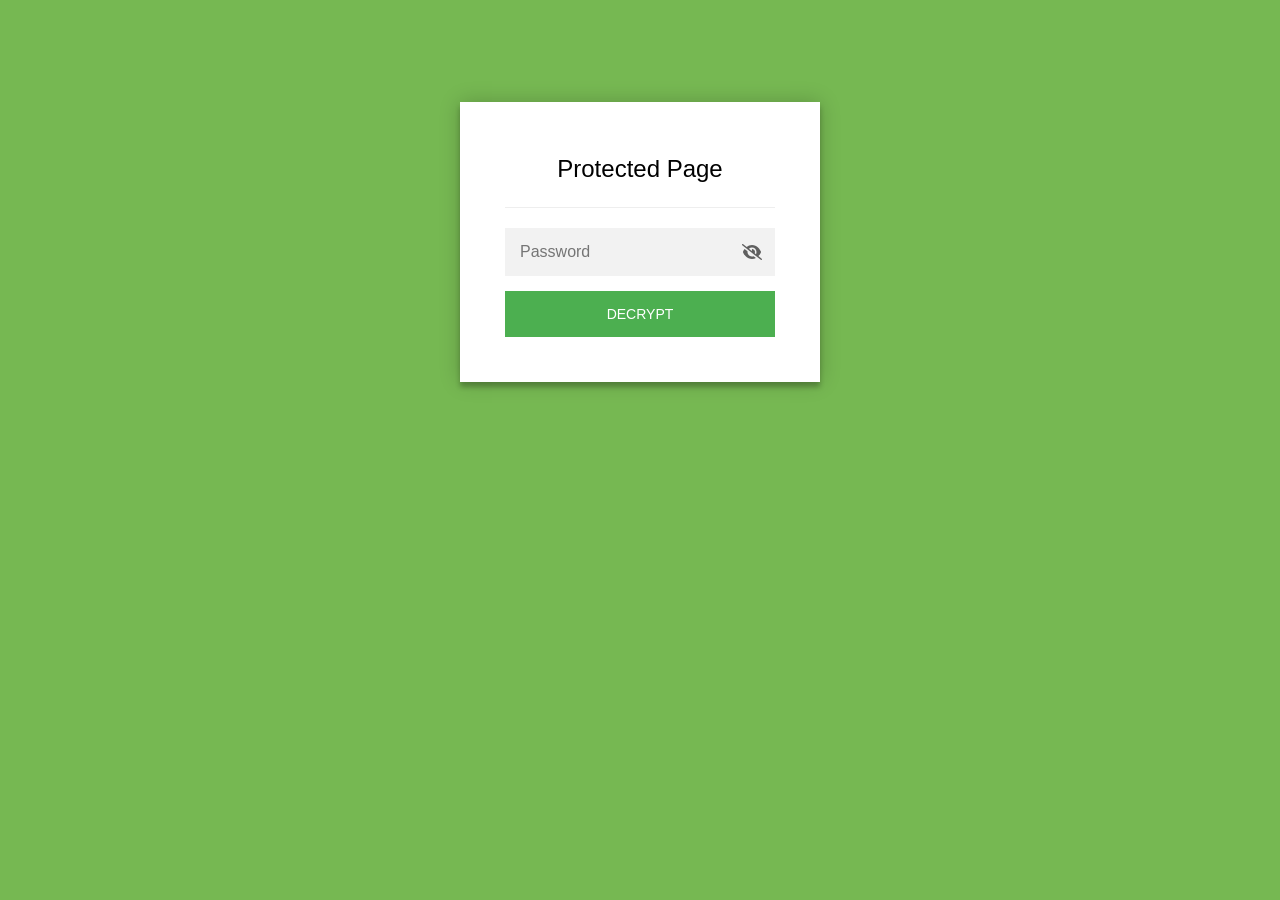
==== index.html @ e221e0d0 "initial upload" ====
<!DOCTYPE html>
<html class="staticrypt-html">
    <head>
        <meta charset="utf-8" />
        <title>Protected Page</title>
        <meta name="viewport" content="width=device-width, initial-scale=1" />

        <!-- do not cache this page -->
        <meta http-equiv="cache-control" content="max-age=0" />
        <meta http-equiv="cache-control" content="no-cache" />
        <meta http-equiv="expires" content="0" />
        <meta http-equiv="expires" content="Tue, 01 Jan 1980 1:00:00 GMT" />
        <meta http-equiv="pragma" content="no-cache" />

        <style>
            .staticrypt-hr {
                margin-top: 20px;
                margin-bottom: 20px;
                border: 0;
                border-top: 1px solid #eee;
            }

            .staticrypt-page {
                width: 360px;
                padding: 8% 0 0;
                margin: auto;
                box-sizing: border-box;
            }

            .staticrypt-form {
                position: relative;
                z-index: 1;
                background: #ffffff;
                max-width: 360px;
                margin: 0 auto 100px;
                padding: 45px;
                text-align: center;
                box-shadow: 0 0 20px 0 rgba(0, 0, 0, 0.2), 0 5px 5px 0 rgba(0, 0, 0, 0.24);
            }

            .staticrypt-form input[type="password"],
            input[type="text"] {
                background: inherit;
                border: 0;
                box-sizing: border-box; /* This ensures padding is included in the total width */
                font-size: 14px;
                outline: 0;
                padding: 15px 30px 15px 15px; /* Adjust the padding to ensure there is space for the icon */
                width: 100%;
            }

            .staticrypt-password-container {
                position: relative;
                outline: 0;
                background: #f2f2f2;
                width: 100%;
                border: 0;
                margin: 0 0 15px;
                box-sizing: border-box;
            }

            .staticrypt-toggle-password-visibility {
                cursor: pointer;
                height: 20px;
                opacity: 60%;
                padding: 13px;
                position: absolute;
                right: 0;
                top: 50%;
                transform: translateY(-50%);
                width: 20px;
            }

            .staticrypt-form .staticrypt-decrypt-button {
                text-transform: uppercase;
                outline: 0;
                background: #4CAF50;
                width: 100%;
                border: 0;
                padding: 15px;
                color: #ffffff;
                font-size: 14px;
                cursor: pointer;
            }

            .staticrypt-form .staticrypt-decrypt-button:hover,
            .staticrypt-form .staticrypt-decrypt-button:active,
            .staticrypt-form .staticrypt-decrypt-button:focus {
                background: #4CAF50;
                filter: brightness(92%);
            }

            .staticrypt-html {
                height: 100%;
            }

            .staticrypt-body {
                height: 100%;
                margin: 0;
            }

            .staticrypt-content {
                height: 100%;
                margin-bottom: 1em;
                background: #76B852;
                font-family: "Arial", sans-serif;
                -webkit-font-smoothing: antialiased;
                -moz-osx-font-smoothing: grayscale;
            }

            .staticrypt-instructions {
                margin-top: -1em;
                margin-bottom: 1em;
            }

            .staticrypt-title {
                font-size: 1.5em;
            }

            label.staticrypt-remember {
                display: flex;
                align-items: center;
                margin-bottom: 1em;
            }

            .staticrypt-remember input[type="checkbox"] {
                transform: scale(1.5);
                margin-right: 1em;
            }

            .hidden {
                display: none !important;
            }

            .staticrypt-spinner-container {
                height: 100%;
                display: flex;
                align-items: center;
                justify-content: center;
            }

            .staticrypt-spinner {
                display: inline-block;
                width: 2rem;
                height: 2rem;
                vertical-align: text-bottom;
                border: 0.25em solid gray;
                border-right-color: transparent;
                border-radius: 50%;
                -webkit-animation: spinner-border 0.75s linear infinite;
                animation: spinner-border 0.75s linear infinite;
                animation-duration: 0.75s;
                animation-timing-function: linear;
                animation-delay: 0s;
                animation-iteration-count: infinite;
                animation-direction: normal;
                animation-fill-mode: none;
                animation-play-state: running;
                animation-name: spinner-border;
            }

            @keyframes spinner-border {
                100% {
                    transform: rotate(360deg);
                }
            }

            @media screen and (-webkit-min-device-pixel-ratio: 0) {
                .staticrypt-form input[type="password"],
                input[type="text"] {
                    font-size: 16px;
                }
            }
        </style>
    </head>

    <body class="staticrypt-body">
        <div id="staticrypt_loading" class="staticrypt-spinner-container">
            <div class="staticrypt-spinner"></div>
        </div>

        <div id="staticrypt_content" class="staticrypt-content hidden">
            <div class="staticrypt-page">
                <div class="staticrypt-form">
                    <div class="staticrypt-instructions">
                        <p class="staticrypt-title">Protected Page</p>
                        <p></p>
                    </div>

                    <hr class="staticrypt-hr" />

                    <form id="staticrypt-form" action="#" method="post">
                        <div class="staticrypt-password-container">
                            <input
                                id="staticrypt-password"
                                type="password"
                                name="password"
                                placeholder="Password"
                                autofocus
                            />

                            <img
                                class="staticrypt-toggle-password-visibility"
                                alt="Show password"
                                title="Show password"
                                src="[data-uri]"
                            />
                        </div>

                        <label id="staticrypt-remember-label" class="staticrypt-remember hidden">
                            <input id="staticrypt-remember" type="checkbox" name="remember" />
                            Remember me
                        </label>

                        <input type="submit" class="staticrypt-decrypt-button" value="DECRYPT" />
                    </form>
                </div>
            </div>
        </div>

        <script>
            // these variables will be filled when generating the file - the template format is 'variable_name'
            const staticryptInitiator = ((function(){
  const exports = {};
  const cryptoEngine = ((function(){
  const exports = {};
  const { subtle } = crypto;

const IV_BITS = 16 * 8;
const HEX_BITS = 4;
const ENCRYPTION_ALGO = "AES-CBC";

/**
 * Translates between utf8 encoded hexadecimal strings
 * and Uint8Array bytes.
 */
const HexEncoder = {
    /**
     * hex string -> bytes
     * @param {string} hexString
     * @returns {Uint8Array}
     */
    parse: function (hexString) {
        if (hexString.length % 2 !== 0) throw "Invalid hexString";
        const arrayBuffer = new Uint8Array(hexString.length / 2);

        for (let i = 0; i < hexString.length; i += 2) {
            const byteValue = parseInt(hexString.substring(i, i + 2), 16);
            if (isNaN(byteValue)) {
                throw "Invalid hexString";
            }
            arrayBuffer[i / 2] = byteValue;
        }
        return arrayBuffer;
    },

    /**
     * bytes -> hex string
     * @param {Uint8Array} bytes
     * @returns {string}
     */
    stringify: function (bytes) {
        const hexBytes = [];

        for (let i = 0; i < bytes.length; ++i) {
            let byteString = bytes[i].toString(16);
            if (byteString.length < 2) {
                byteString = "0" + byteString;
            }
            hexBytes.push(byteString);
        }
        return hexBytes.join("");
    },
};

/**
 * Translates between utf8 strings and Uint8Array bytes.
 */
const UTF8Encoder = {
    parse: function (str) {
        return new TextEncoder().encode(str);
    },

    stringify: function (bytes) {
        return new TextDecoder().decode(bytes);
    },
};

/**
 * Salt and encrypt a msg with a password.
 */
async function encrypt(msg, hashedPassword) {
    // Must be 16 bytes, unpredictable, and preferably cryptographically random. However, it need not be secret.
    // https://developer.mozilla.org/en-US/docs/Web/API/SubtleCrypto/encrypt#parameters
    const iv = crypto.getRandomValues(new Uint8Array(IV_BITS / 8));

    const key = await subtle.importKey("raw", HexEncoder.parse(hashedPassword), ENCRYPTION_ALGO, false, ["encrypt"]);

    const encrypted = await subtle.encrypt(
        {
            name: ENCRYPTION_ALGO,
            iv: iv,
        },
        key,
        UTF8Encoder.parse(msg)
    );

    // iv will be 32 hex characters, we prepend it to the ciphertext for use in decryption
    return HexEncoder.stringify(iv) + HexEncoder.stringify(new Uint8Array(encrypted));
}
exports.encrypt = encrypt;

/**
 * Decrypt a salted msg using a password.
 *
 * @param {string} encryptedMsg
 * @param {string} hashedPassword
 * @returns {Promise<string>}
 */
async function decrypt(encryptedMsg, hashedPassword) {
    const ivLength = IV_BITS / HEX_BITS;
    const iv = HexEncoder.parse(encryptedMsg.substring(0, ivLength));
    const encrypted = encryptedMsg.substring(ivLength);

    const key = await subtle.importKey("raw", HexEncoder.parse(hashedPassword), ENCRYPTION_ALGO, false, ["decrypt"]);

    const outBuffer = await subtle.decrypt(
        {
            name: ENCRYPTION_ALGO,
            iv: iv,
        },
        key,
        HexEncoder.parse(encrypted)
    );

    return UTF8Encoder.stringify(new Uint8Array(outBuffer));
}
exports.decrypt = decrypt;

/**
 * Salt and hash the password so it can be stored in localStorage without opening a password reuse vulnerability.
 *
 * @param {string} password
 * @param {string} salt
 * @returns {Promise<string>}
 */
async function hashPassword(password, salt) {
    // we hash the password in multiple steps, each adding more iterations. This is because we used to allow less
    // iterations, so for backward compatibility reasons, we need to support going from that to more iterations.
    let hashedPassword = await hashLegacyRound(password, salt);

    hashedPassword = await hashSecondRound(hashedPassword, salt);

    return hashThirdRound(hashedPassword, salt);
}
exports.hashPassword = hashPassword;

/**
 * This hashes the password with 1k iterations. This is a low number, we need this function to support backwards
 * compatibility.
 *
 * @param {string} password
 * @param {string} salt
 * @returns {Promise<string>}
 */
function hashLegacyRound(password, salt) {
    return pbkdf2(password, salt, 1000, "SHA-1");
}
exports.hashLegacyRound = hashLegacyRound;

/**
 * Add a second round of iterations. This is because we used to use 1k, so for backwards compatibility with
 * remember-me/autodecrypt links, we need to support going from that to more iterations.
 *
 * @param hashedPassword
 * @param salt
 * @returns {Promise<string>}
 */
function hashSecondRound(hashedPassword, salt) {
    return pbkdf2(hashedPassword, salt, 14000, "SHA-256");
}
exports.hashSecondRound = hashSecondRound;

/**
 * Add a third round of iterations to bring total number to 600k. This is because we used to use 1k, then 15k, so for
 * backwards compatibility with remember-me/autodecrypt links, we need to support going from that to more iterations.
 *
 * @param hashedPassword
 * @param salt
 * @returns {Promise<string>}
 */
function hashThirdRound(hashedPassword, salt) {
    return pbkdf2(hashedPassword, salt, 585000, "SHA-256");
}
exports.hashThirdRound = hashThirdRound;

/**
 * Salt and hash the password so it can be stored in localStorage without opening a password reuse vulnerability.
 *
 * @param {string} password
 * @param {string} salt
 * @param {int} iterations
 * @param {string} hashAlgorithm
 * @returns {Promise<string>}
 */
async function pbkdf2(password, salt, iterations, hashAlgorithm) {
    const key = await subtle.importKey("raw", UTF8Encoder.parse(password), "PBKDF2", false, ["deriveBits"]);

    const keyBytes = await subtle.deriveBits(
        {
            name: "PBKDF2",
            hash: hashAlgorithm,
            iterations,
            salt: UTF8Encoder.parse(salt),
        },
        key,
        256
    );

    return HexEncoder.stringify(new Uint8Array(keyBytes));
}

function generateRandomSalt() {
    const bytes = crypto.getRandomValues(new Uint8Array(128 / 8));

    return HexEncoder.stringify(new Uint8Array(bytes));
}
exports.generateRandomSalt = generateRandomSalt;

async function signMessage(hashedPassword, message) {
    const key = await subtle.importKey(
        "raw",
        HexEncoder.parse(hashedPassword),
        {
            name: "HMAC",
            hash: "SHA-256",
        },
        false,
        ["sign"]
    );
    const signature = await subtle.sign("HMAC", key, UTF8Encoder.parse(message));

    return HexEncoder.stringify(new Uint8Array(signature));
}
exports.signMessage = signMessage;

function getRandomAlphanum() {
    const possibleCharacters = "abcdefghijklmnopqrstuvwxyzABCDEFGHIJKLMNOPQRSTUVWXYZ0123456789";

    let byteArray;
    let parsedInt;

    // Keep generating new random bytes until we get a value that falls
    // within a range that can be evenly divided by possibleCharacters.length
    do {
        byteArray = crypto.getRandomValues(new Uint8Array(1));
        // extract the lowest byte to get an int from 0 to 255 (probably unnecessary, since we're only generating 1 byte)
        parsedInt = byteArray[0] & 0xff;
    } while (parsedInt >= 256 - (256 % possibleCharacters.length));

    // Take the modulo of the parsed integer to get a random number between 0 and totalLength - 1
    const randomIndex = parsedInt % possibleCharacters.length;

    return possibleCharacters[randomIndex];
}

/**
 * Generate a random string of a given length.
 *
 * @param {int} length
 * @returns {string}
 */
function generateRandomString(length) {
    let randomString = "";

    for (let i = 0; i < length; i++) {
        randomString += getRandomAlphanum();
    }

    return randomString;
}
exports.generateRandomString = generateRandomString;

  return exports;
})());
const codec = ((function(){
  const exports = {};
  /**
 * Initialize the codec with the provided cryptoEngine - this return functions to encode and decode messages.
 *
 * @param cryptoEngine - the engine to use for encryption / decryption
 */
function init(cryptoEngine) {
    const exports = {};

    /**
     * Top-level function for encoding a message.
     * Includes password hashing, encryption, and signing.
     *
     * @param {string} msg
     * @param {string} password
     * @param {string} salt
     *
     * @returns {string} The encoded text
     */
    async function encode(msg, password, salt) {
        const hashedPassword = await cryptoEngine.hashPassword(password, salt);

        const encrypted = await cryptoEngine.encrypt(msg, hashedPassword);

        // we use the hashed password in the HMAC because this is effectively what will be used a password (so we can store
        // it in localStorage safely, we don't use the clear text password)
        const hmac = await cryptoEngine.signMessage(hashedPassword, encrypted);

        return hmac + encrypted;
    }
    exports.encode = encode;

    /**
     * Encode using a password that has already been hashed. This is useful to encode multiple messages in a row, that way
     * we don't need to hash the password multiple times.
     *
     * @param {string} msg
     * @param {string} hashedPassword
     *
     * @returns {string} The encoded text
     */
    async function encodeWithHashedPassword(msg, hashedPassword) {
        const encrypted = await cryptoEngine.encrypt(msg, hashedPassword);

        // we use the hashed password in the HMAC because this is effectively what will be used a password (so we can store
        // it in localStorage safely, we don't use the clear text password)
        const hmac = await cryptoEngine.signMessage(hashedPassword, encrypted);

        return hmac + encrypted;
    }
    exports.encodeWithHashedPassword = encodeWithHashedPassword;

    /**
     * Top-level function for decoding a message.
     * Includes signature check and decryption.
     *
     * @param {string} signedMsg
     * @param {string} hashedPassword
     * @param {string} salt
     * @param {int} backwardCompatibleAttempt
     * @param {string} originalPassword
     *
     * @returns {Object} {success: true, decoded: string} | {success: false, message: string}
     */
    async function decode(signedMsg, hashedPassword, salt, backwardCompatibleAttempt = 0, originalPassword = "") {
        const encryptedHMAC = signedMsg.substring(0, 64);
        const encryptedMsg = signedMsg.substring(64);
        const decryptedHMAC = await cryptoEngine.signMessage(hashedPassword, encryptedMsg);

        if (decryptedHMAC !== encryptedHMAC) {
            // we have been raising the number of iterations in the hashing algorithm multiple times, so to support the old
            // remember-me/autodecrypt links we need to try bringing the old hashes up to speed.
            originalPassword = originalPassword || hashedPassword;
            if (backwardCompatibleAttempt === 0) {
                const updatedHashedPassword = await cryptoEngine.hashThirdRound(originalPassword, salt);

                return decode(signedMsg, updatedHashedPassword, salt, backwardCompatibleAttempt + 1, originalPassword);
            }
            if (backwardCompatibleAttempt === 1) {
                let updatedHashedPassword = await cryptoEngine.hashSecondRound(originalPassword, salt);
                updatedHashedPassword = await cryptoEngine.hashThirdRound(updatedHashedPassword, salt);

                return decode(signedMsg, updatedHashedPassword, salt, backwardCompatibleAttempt + 1, originalPassword);
            }

            return { success: false, message: "Signature mismatch" };
        }

        return {
            success: true,
            decoded: await cryptoEngine.decrypt(encryptedMsg, hashedPassword),
        };
    }
    exports.decode = decode;

    return exports;
}
exports.init = init;

  return exports;
})());
const decode = codec.init(cryptoEngine).decode;

/**
 * Initialize the staticrypt module, that exposes functions callbable by the password_template.
 *
 * @param {{
 *  staticryptEncryptedMsgUniqueVariableName: string,
 *  isRememberEnabled: boolean,
 *  rememberDurationInDays: number,
 *  staticryptSaltUniqueVariableName: string,
 * }} staticryptConfig - object of data that is stored on the password_template at encryption time.
 *
 * @param {{
 *  rememberExpirationKey: string,
 *  rememberPassphraseKey: string,
 *  replaceHtmlCallback: function,
 *  clearLocalStorageCallback: function,
 * }} templateConfig - object of data that can be configured by a custom password_template.
 */
function init(staticryptConfig, templateConfig) {
    const exports = {};

    /**
     * Decrypt our encrypted page, replace the whole HTML.
     *
     * @param {string} hashedPassword
     * @returns {Promise<boolean>}
     */
    async function decryptAndReplaceHtml(hashedPassword) {
        const { staticryptEncryptedMsgUniqueVariableName, staticryptSaltUniqueVariableName } = staticryptConfig;
        const { replaceHtmlCallback } = templateConfig;

        const result = await decode(
            staticryptEncryptedMsgUniqueVariableName,
            hashedPassword,
            staticryptSaltUniqueVariableName
        );
        if (!result.success) {
            return false;
        }
        const plainHTML = result.decoded;

        // if the user configured a callback call it, otherwise just replace the whole HTML
        if (typeof replaceHtmlCallback === "function") {
            replaceHtmlCallback(plainHTML);
        } else {
            document.write(plainHTML);
            document.close();
        }

        return true;
    }

    /**
     * Attempt to decrypt the page and replace the whole HTML.
     *
     * @param {string} password
     * @param {boolean} isRememberChecked
     *
     * @returns {Promise<{isSuccessful: boolean, hashedPassword?: string}>} - we return an object, so that if we want to
     *   expose more information in the future we can do it without breaking the password_template
     */
    async function handleDecryptionOfPage(password, isRememberChecked) {
        const { staticryptSaltUniqueVariableName } = staticryptConfig;

        // decrypt and replace the whole page
        const hashedPassword = await cryptoEngine.hashPassword(password, staticryptSaltUniqueVariableName);
        return handleDecryptionOfPageFromHash(hashedPassword, isRememberChecked);
    }
    exports.handleDecryptionOfPage = handleDecryptionOfPage;

    async function handleDecryptionOfPageFromHash(hashedPassword, isRememberChecked) {
        const { isRememberEnabled, rememberDurationInDays } = staticryptConfig;
        const { rememberExpirationKey, rememberPassphraseKey } = templateConfig;

        const isDecryptionSuccessful = await decryptAndReplaceHtml(hashedPassword);

        if (!isDecryptionSuccessful) {
            return {
                isSuccessful: false,
                hashedPassword,
            };
        }

        // remember the hashedPassword and set its expiration if necessary
        if (isRememberEnabled && isRememberChecked) {
            window.localStorage.setItem(rememberPassphraseKey, hashedPassword);

            // set the expiration if the duration isn't 0 (meaning no expiration)
            if (rememberDurationInDays > 0) {
                window.localStorage.setItem(
                    rememberExpirationKey,
                    (new Date().getTime() + rememberDurationInDays * 24 * 60 * 60 * 1000).toString()
                );
            }
        }

        return {
            isSuccessful: true,
            hashedPassword,
        };
    }
    exports.handleDecryptionOfPageFromHash = handleDecryptionOfPageFromHash;

    /**
     * Clear localstorage from staticrypt related values
     */
    function clearLocalStorage() {
        const { clearLocalStorageCallback, rememberExpirationKey, rememberPassphraseKey } = templateConfig;

        if (typeof clearLocalStorageCallback === "function") {
            clearLocalStorageCallback();
        } else {
            localStorage.removeItem(rememberPassphraseKey);
            localStorage.removeItem(rememberExpirationKey);
        }
    }

    async function handleDecryptOnLoad() {
        let isSuccessful = await decryptOnLoadFromUrl();

        if (!isSuccessful) {
            isSuccessful = await decryptOnLoadFromRememberMe();
        }

        return { isSuccessful };
    }
    exports.handleDecryptOnLoad = handleDecryptOnLoad;

    /**
     * Clear storage if we are logging out
     *
     * @returns {boolean} - whether we logged out
     */
    function logoutIfNeeded() {
        const logoutKey = "staticrypt_logout";

        // handle logout through query param
        const queryParams = new URLSearchParams(window.location.search);
        if (queryParams.has(logoutKey)) {
            clearLocalStorage();
            return true;
        }

        // handle logout through URL fragment
        const hash = window.location.hash.substring(1);
        if (hash.includes(logoutKey)) {
            clearLocalStorage();
            return true;
        }

        return false;
    }

    /**
     * To be called on load: check if we want to try to decrypt and replace the HTML with the decrypted content, and
     * try to do it if needed.
     *
     * @returns {Promise<boolean>} true if we derypted and replaced the whole page, false otherwise
     */
    async function decryptOnLoadFromRememberMe() {
        const { rememberDurationInDays } = staticryptConfig;
        const { rememberExpirationKey, rememberPassphraseKey } = templateConfig;

        // if we are login out, terminate
        if (logoutIfNeeded()) {
            return false;
        }

        // if there is expiration configured, check if we're not beyond the expiration
        if (rememberDurationInDays && rememberDurationInDays > 0) {
            const expiration = localStorage.getItem(rememberExpirationKey),
                isExpired = expiration && new Date().getTime() > parseInt(expiration);

            if (isExpired) {
                clearLocalStorage();
                return false;
            }
        }

        const hashedPassword = localStorage.getItem(rememberPassphraseKey);

        if (hashedPassword) {
            // try to decrypt
            const isDecryptionSuccessful = await decryptAndReplaceHtml(hashedPassword);

            // if the decryption is unsuccessful the password might be wrong - silently clear the saved data and let
            // the user fill the password form again
            if (!isDecryptionSuccessful) {
                clearLocalStorage();
                return false;
            }

            return true;
        }

        return false;
    }

    async function decryptOnLoadFromUrl() {
        const passwordKey = "staticrypt_pwd";
        const rememberMeKey = "remember_me";

        // try to get the password from the query param (for backward compatibility - we now want to avoid this method,
        // since it sends the hashed password to the server which isn't needed)
        const queryParams = new URLSearchParams(window.location.search);
        const hashedPasswordQuery = queryParams.get(passwordKey);
        const rememberMeQuery = queryParams.get(rememberMeKey);

        const urlFragment = window.location.hash.substring(1);
        // get the password from the url fragment
        const hashedPasswordRegexMatch = urlFragment.match(new RegExp(passwordKey + "=([^&]*)"));
        const hashedPasswordFragment = hashedPasswordRegexMatch ? hashedPasswordRegexMatch[1] : null;
        const rememberMeFragment = urlFragment.includes(rememberMeKey);

        const hashedPassword = hashedPasswordFragment || hashedPasswordQuery;
        const rememberMe = rememberMeFragment || rememberMeQuery;

        if (hashedPassword) {
            return handleDecryptionOfPageFromHash(hashedPassword, rememberMe);
        }

        return false;
    }

    return exports;
}
exports.init = init;

  return exports;
})());
            const templateError = "Bad password!",
                templateToggleAltShow = "Show password",
                templateToggleAltHide = "Hide password",
                isRememberEnabled = false,
                staticryptConfig = {"staticryptEncryptedMsgUniqueVariableName":"[base64]","isRememberEnabled":false,"rememberDurationInDays":0,"staticryptSaltUniqueVariableName":"4df934072dc87daf1f44e974d420fac4"};

            // you can edit these values to customize some of the behavior of StatiCrypt
            const templateConfig = {
                rememberExpirationKey: "staticrypt_expiration",
                rememberPassphraseKey: "staticrypt_passphrase",
                replaceHtmlCallback: null,
                clearLocalStorageCallback: null,
            };

            // init the staticrypt engine
            const staticrypt = staticryptInitiator.init(staticryptConfig, templateConfig);

            // try to automatically decrypt on load if there is a saved password
            window.onload = async function () {
                const { isSuccessful } = await staticrypt.handleDecryptOnLoad();

                // if we didn't decrypt anything on load, show the password prompt. Otherwise the content has already been
                // replaced, no need to do anything
                if (!isSuccessful) {
                    // hide loading screen
                    document.getElementById("staticrypt_loading").classList.add("hidden");
                    document.getElementById("staticrypt_content").classList.remove("hidden");
                    document.getElementById("staticrypt-password").focus();

                    // show the remember me checkbox
                    if (isRememberEnabled) {
                        document.getElementById("staticrypt-remember-label").classList.remove("hidden");
                    }
                }
            };

            // toggle password visibility
            const toggleIcon = document.querySelector(".staticrypt-toggle-password-visibility");
            // these two icons are coming from FontAwesome
            const imgSrcEyeClosed =
                "[data-uri]";
            const imgSrcEyeOpened =
                "[data-uri]";
            toggleIcon.addEventListener("click", function () {
                const passwordInput = document.getElementById("staticrypt-password");
                if (passwordInput.type === "password") {
                    passwordInput.type = "text";
                    toggleIcon.src = imgSrcEyeOpened;
                    toggleIcon.alt = templateToggleAltHide;
                    toggleIcon.title = templateToggleAltHide;
                } else {
                    passwordInput.type = "password";
                    toggleIcon.src = imgSrcEyeClosed;
                    toggleIcon.alt = templateToggleAltShow;
                    toggleIcon.title = templateToggleAltShow;
                }
            });

            // handle password form submission
            document.getElementById("staticrypt-form").addEventListener("submit", async function (e) {
                e.preventDefault();

                const password = document.getElementById("staticrypt-password").value,
                    isRememberChecked = document.getElementById("staticrypt-remember").checked;

                const { isSuccessful } = await staticrypt.handleDecryptionOfPage(password, isRememberChecked);

                if (!isSuccessful) {
                    alert(templateError);
                }
            });
        </script>
    </body>
</html>
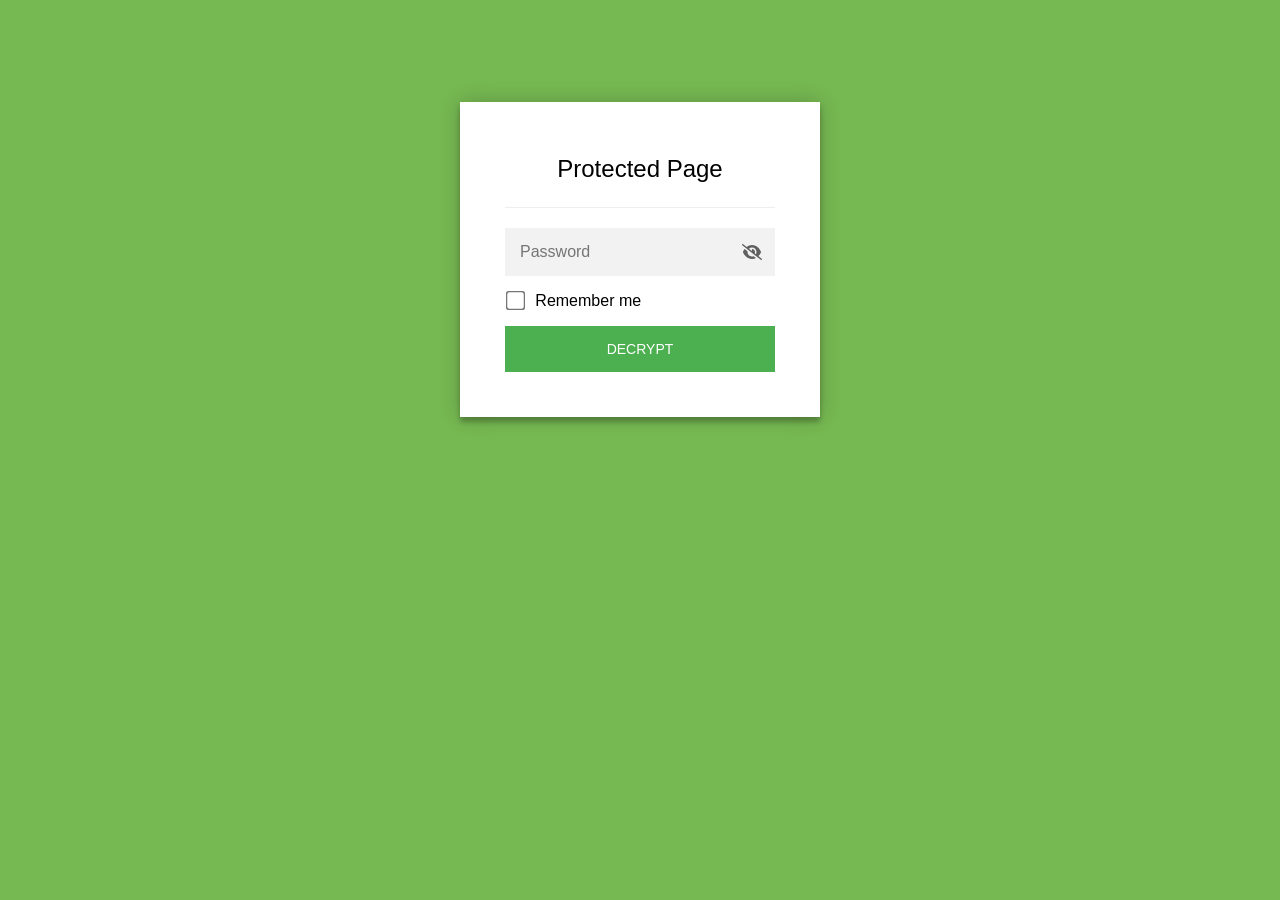
==== commit f88ae500: "password protection 1 year" ====
--- a/index.html
+++ b/index.html
@@ -819,8 +819,8 @@
             const templateError = "Bad password!",
                 templateToggleAltShow = "Show password",
                 templateToggleAltHide = "Hide password",
-                isRememberEnabled = false,
-                staticryptConfig = {"staticryptEncryptedMsgUniqueVariableName":"[base64]","isRememberEnabled":false,"rememberDurationInDays":0,"staticryptSaltUniqueVariableName":"4df934072dc87daf1f44e974d420fac4"};
+                isRememberEnabled = true,
+                staticryptConfig = {"staticryptEncryptedMsgUniqueVariableName":"[base64]","isRememberEnabled":true,"rememberDurationInDays":365,"staticryptSaltUniqueVariableName":"4df934072dc87daf1f44e974d420fac4"};
 
             // you can edit these values to customize some of the behavior of StatiCrypt
             const templateConfig = {
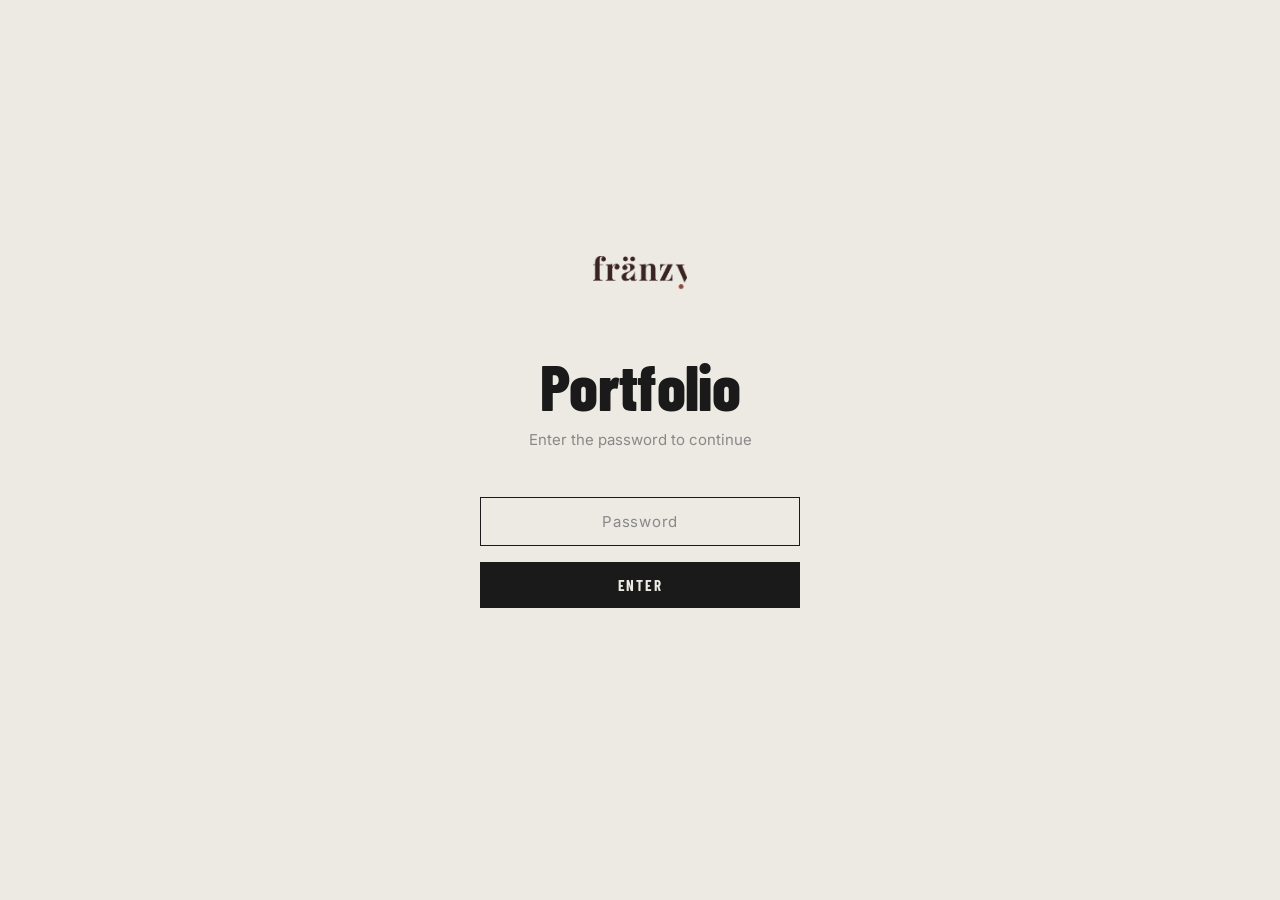
==== commit 28502290: "password protection fix 3" ====
--- a/index.html
+++ b/index.html
@@ -1,892 +1,131 @@
 <!DOCTYPE html>
-<html class="staticrypt-html">
-    <head>
-        <meta charset="utf-8" />
-        <title>Protected Page</title>
-        <meta name="viewport" content="width=device-width, initial-scale=1" />
+<html lang="en">
+<head>
+  <script>if(localStorage.getItem('pflio_auth')!=='granted'){window.location.replace('lock.html');}</script>
+  <meta charset="UTF-8">
+  <meta name="viewport" content="width=device-width, initial-scale=1.0">
+  <title>Franziska Bechtold — Design Lead</title>
+  <link rel="preconnect" href="https://fonts.googleapis.com">
+  <link rel="preconnect" href="https://fonts.gstatic.com" crossorigin>
+  <link href="https://fonts.googleapis.com/css2?family=Barlow+Condensed:ital,wght@0,400;0,600;0,700;0,800;1,400&family=Inter:wght@400;500&display=swap" rel="stylesheet">
+  <link rel="stylesheet" href="style.css">
+</head>
+<body>
 
-        <!-- do not cache this page -->
-        <meta http-equiv="cache-control" content="max-age=0" />
-        <meta http-equiv="cache-control" content="no-cache" />
-        <meta http-equiv="expires" content="0" />
-        <meta http-equiv="expires" content="Tue, 01 Jan 1980 1:00:00 GMT" />
-        <meta http-equiv="pragma" content="no-cache" />
+<div class="wrap">
 
-        <style>
-            .staticrypt-hr {
-                margin-top: 20px;
-                margin-bottom: 20px;
-                border: 0;
-                border-top: 1px solid #eee;
-            }
+  <nav>
+    <a class="nav-logo" href="index.html"><img src="logo.png" alt="Franziska Bechtold" class="nav-logo-img"></a>
+    <button class="nav-burger" aria-label="Toggle menu" onclick="this.classList.toggle('open');document.querySelector('.nav-links').classList.toggle('open')">
+      <span></span><span></span><span></span>
+    </button>
+    <ul class="nav-links">
+      <li><a href="index.html" class="active">Work</a></li>
+      <li><a href="about.html">About</a></li>
+      <li><a href="about.html#contact">Contact</a></li>
+    </ul>
+  </nav>
 
-            .staticrypt-page {
-                width: 360px;
-                padding: 8% 0 0;
-                margin: auto;
-                box-sizing: border-box;
-            }
+  <div class="hero">
+    <h1 class="hero-name">Franziska<br>Bechtold</h1>
+    <div class="hero-sub">
+      <p class="hero-role">Design Lead &nbsp;·&nbsp; Munich &nbsp;·&nbsp; 9 Years</p>
+      <p class="hero-tagline">End-to-end design across apps, platforms, and design systems - from vision to shipped product.</p>
+    </div>
+  </div>
 
-            .staticrypt-form {
-                position: relative;
-                z-index: 1;
-                background: #ffffff;
-                max-width: 360px;
-                margin: 0 auto 100px;
-                padding: 45px;
-                text-align: center;
-                box-shadow: 0 0 20px 0 rgba(0, 0, 0, 0.2), 0 5px 5px 0 rgba(0, 0, 0, 0.24);
-            }
+  <div class="work-label">
+    <span class="work-label-text">[ Selected Work ]</span>
+  </div>
 
-            .staticrypt-form input[type="password"],
-            input[type="text"] {
-                background: inherit;
-                border: 0;
-                box-sizing: border-box; /* This ensures padding is included in the total width */
-                font-size: 14px;
-                outline: 0;
-                padding: 15px 30px 15px 15px; /* Adjust the padding to ensure there is space for the icon */
-                width: 100%;
-            }
+  <div class="project-grid">
 
-            .staticrypt-password-container {
-                position: relative;
-                outline: 0;
-                background: #f2f2f2;
-                width: 100%;
-                border: 0;
-                margin: 0 0 15px;
-                box-sizing: border-box;
-            }
+    <!-- Row 1: toom + Passngr -->
+    <div class="grid-row row-7-5">
+      <a class="project-thumb" href="toom.html">
+        <img src="assets/toom-asset-homepage.png" loading="lazy" alt="toom Baumarkt" style="object-position: bottom;">
+        <div class="thumb-overlay">
+          <div class="thumb-label">REWE Group &nbsp;·&nbsp; 2023–Present</div>
+          <div class="thumb-title">toom Baumarkt</div>
+        </div>
+      </a>
+      <a class="project-thumb" href="passngr.html">
+        <img src="assets/passngr-asset-homepage.png" loading="lazy" alt="Passngr Munich Airport App">
+        <div class="thumb-overlay">
+          <div class="thumb-label">Flughafen München &nbsp;·&nbsp; 2023–Present</div>
+          <div class="thumb-title">Passngr</div>
+        </div>
+      </a>
+    </div>
 
-            .staticrypt-toggle-password-visibility {
-                cursor: pointer;
-                height: 20px;
-                opacity: 60%;
-                padding: 13px;
-                position: absolute;
-                right: 0;
-                top: 50%;
-                transform: translateY(-50%);
-                width: 20px;
-            }
+    <!-- Row 2: Aldi + Elgato HW -->
+    <div class="grid-row row-5-7">
+      <a class="project-thumb" href="aldi.html">
+        <img src="assets/aldi-nord-asset-homepage.png" loading="lazy" alt="Aldi Nord">
+        <div class="thumb-overlay">
+          <div class="thumb-label">Aldi Nord &nbsp;·&nbsp; 2023</div>
+          <div class="thumb-title">Online Shop Redesign</div>
+        </div>
+      </a>
+      <a class="project-thumb" href="elgato.html">
+        <img src="assets/elgato-asset-homepage.jpg" loading="lazy" alt="Elgato">
+        <div class="thumb-overlay">
+          <div class="thumb-label">Elgato / Corsair &nbsp;·&nbsp; 2020–2023</div>
+          <div class="thumb-title">Elgato Hardware Brand</div>
+        </div>
+      </a>
+    </div>
 
-            .staticrypt-form .staticrypt-decrypt-button {
-                text-transform: uppercase;
-                outline: 0;
-                background: #4CAF50;
-                width: 100%;
-                border: 0;
-                padding: 15px;
-                color: #ffffff;
-                font-size: 14px;
-                cursor: pointer;
-            }
+    <!-- Row 3: Sports Illustrated + Elgato DS -->
+    <div class="grid-row row-6-6">
+      <a class="project-thumb" href="illustrated.html">
+        <img src="assets/illustrated-asset-homepage.png" loading="lazy" alt="Sports Illustrated Deutschland">
+        <div class="thumb-overlay">
+          <div class="thumb-label">Sports Illustrated &nbsp;·&nbsp; 2020</div>
+          <div class="thumb-title">German Market Launch</div>
+        </div>
+      </a>
+      <a class="project-thumb" href="elgato-ds.html">
+        <img src="assets/image 530.png" loading="lazy" alt="Elgato Design System">
+        <div class="thumb-overlay">
+          <div class="thumb-label">Elgato / Corsair &nbsp;·&nbsp; 2021–2022</div>
+          <div class="thumb-title">Design System</div>
+        </div>
+      </a>
+    </div>
 
-            .staticrypt-form .staticrypt-decrypt-button:hover,
-            .staticrypt-form .staticrypt-decrypt-button:active,
-            .staticrypt-form .staticrypt-decrypt-button:focus {
-                background: #4CAF50;
-                filter: brightness(92%);
-            }
+    <!-- Row 4: Playboy + TripUp + AMP -->
+    <div class="grid-row row-3">
+      <a class="project-thumb" href="playboy.html">
+        <img src="assets/playboy-detail-page-hero.png" loading="lazy" alt="Playboy Deutschland">
+        <div class="thumb-overlay">
+          <div class="thumb-label">Playboy Deutschland &nbsp;·&nbsp; 2020</div>
+          <div class="thumb-title">Website Redesign</div>
+        </div>
+      </a>
+      <a class="project-thumb" href="tripup.html">
+        <img src="assets/tripup-asset-homepage.png" loading="lazy" alt="TripUp">
+        <div class="thumb-overlay">
+          <div class="thumb-label">Design Challenge &nbsp;·&nbsp; 2024</div>
+          <div class="thumb-title">TripUp</div>
+        </div>
+      </a>
+      <a class="project-thumb" href="amp.html">
+        <img src="assets/amp-asset-homepage.jpg" loading="lazy" alt="AMP Robotics">
+        <div class="thumb-overlay">
+          <div class="thumb-label">AMP Robotics &nbsp;·&nbsp; 2021–2022</div>
+          <div class="thumb-title">Brand &amp; Website</div>
+        </div>
+      </a>
+    </div>
 
-            .staticrypt-html {
-                height: 100%;
-            }
+  </div>
 
-            .staticrypt-body {
-                height: 100%;
-                margin: 0;
-            }
+  <footer>
+    <img src="logo.png" alt="Franziska Bechtold" class="footer-logo">
+    <span class="footer-copy">© 2026</span>
+  </footer>
 
-            .staticrypt-content {
-                height: 100%;
-                margin-bottom: 1em;
-                background: #76B852;
-                font-family: "Arial", sans-serif;
-                -webkit-font-smoothing: antialiased;
-                -moz-osx-font-smoothing: grayscale;
-            }
-
-            .staticrypt-instructions {
-                margin-top: -1em;
-                margin-bottom: 1em;
-            }
-
-            .staticrypt-title {
-                font-size: 1.5em;
-            }
-
-            label.staticrypt-remember {
-                display: flex;
-                align-items: center;
-                margin-bottom: 1em;
-            }
-
-            .staticrypt-remember input[type="checkbox"] {
-                transform: scale(1.5);
-                margin-right: 1em;
-            }
-
-            .hidden {
-                display: none !important;
-            }
-
-            .staticrypt-spinner-container {
-                height: 100%;
-                display: flex;
-                align-items: center;
-                justify-content: center;
-            }
-
-            .staticrypt-spinner {
-                display: inline-block;
-                width: 2rem;
-                height: 2rem;
-                vertical-align: text-bottom;
-                border: 0.25em solid gray;
-                border-right-color: transparent;
-                border-radius: 50%;
-                -webkit-animation: spinner-border 0.75s linear infinite;
-                animation: spinner-border 0.75s linear infinite;
-                animation-duration: 0.75s;
-                animation-timing-function: linear;
-                animation-delay: 0s;
-                animation-iteration-count: infinite;
-                animation-direction: normal;
-                animation-fill-mode: none;
-                animation-play-state: running;
-                animation-name: spinner-border;
-            }
-
-            @keyframes spinner-border {
-                100% {
-                    transform: rotate(360deg);
-                }
-            }
-
-            @media screen and (-webkit-min-device-pixel-ratio: 0) {
-                .staticrypt-form input[type="password"],
-                input[type="text"] {
-                    font-size: 16px;
-                }
-            }
-        </style>
-    </head>
-
-    <body class="staticrypt-body">
-        <div id="staticrypt_loading" class="staticrypt-spinner-container">
-            <div class="staticrypt-spinner"></div>
-        </div>
-
-        <div id="staticrypt_content" class="staticrypt-content hidden">
-            <div class="staticrypt-page">
-                <div class="staticrypt-form">
-                    <div class="staticrypt-instructions">
-                        <p class="staticrypt-title">Protected Page</p>
-                        <p></p>
-                    </div>
-
-                    <hr class="staticrypt-hr" />
-
-                    <form id="staticrypt-form" action="#" method="post">
-                        <div class="staticrypt-password-container">
-                            <input
-                                id="staticrypt-password"
-                                type="password"
-                                name="password"
-                                placeholder="Password"
-                                autofocus
-                            />
-
-                            <img
-                                class="staticrypt-toggle-password-visibility"
-                                alt="Show password"
-                                title="Show password"
-                                src="[data-uri]"
-                            />
-                        </div>
-
-                        <label id="staticrypt-remember-label" class="staticrypt-remember hidden">
-                            <input id="staticrypt-remember" type="checkbox" name="remember" />
-                            Remember me
-                        </label>
-
-                        <input type="submit" class="staticrypt-decrypt-button" value="DECRYPT" />
-                    </form>
-                </div>
-            </div>
-        </div>
-
-        <script>
-            // these variables will be filled when generating the file - the template format is 'variable_name'
-            const staticryptInitiator = ((function(){
-  const exports = {};
-  const cryptoEngine = ((function(){
-  const exports = {};
-  const { subtle } = crypto;
-
-const IV_BITS = 16 * 8;
-const HEX_BITS = 4;
-const ENCRYPTION_ALGO = "AES-CBC";
-
-/**
- * Translates between utf8 encoded hexadecimal strings
- * and Uint8Array bytes.
- */
-const HexEncoder = {
-    /**
-     * hex string -> bytes
-     * @param {string} hexString
-     * @returns {Uint8Array}
-     */
-    parse: function (hexString) {
-        if (hexString.length % 2 !== 0) throw "Invalid hexString";
-        const arrayBuffer = new Uint8Array(hexString.length / 2);
-
-        for (let i = 0; i < hexString.length; i += 2) {
-            const byteValue = parseInt(hexString.substring(i, i + 2), 16);
-            if (isNaN(byteValue)) {
-                throw "Invalid hexString";
-            }
-            arrayBuffer[i / 2] = byteValue;
-        }
-        return arrayBuffer;
-    },
-
-    /**
-     * bytes -> hex string
-     * @param {Uint8Array} bytes
-     * @returns {string}
-     */
-    stringify: function (bytes) {
-        const hexBytes = [];
-
-        for (let i = 0; i < bytes.length; ++i) {
-            let byteString = bytes[i].toString(16);
-            if (byteString.length < 2) {
-                byteString = "0" + byteString;
-            }
-            hexBytes.push(byteString);
-        }
-        return hexBytes.join("");
-    },
-};
-
-/**
- * Translates between utf8 strings and Uint8Array bytes.
- */
-const UTF8Encoder = {
-    parse: function (str) {
-        return new TextEncoder().encode(str);
-    },
-
-    stringify: function (bytes) {
-        return new TextDecoder().decode(bytes);
-    },
-};
-
-/**
- * Salt and encrypt a msg with a password.
- */
-async function encrypt(msg, hashedPassword) {
-    // Must be 16 bytes, unpredictable, and preferably cryptographically random. However, it need not be secret.
-    // https://developer.mozilla.org/en-US/docs/Web/API/SubtleCrypto/encrypt#parameters
-    const iv = crypto.getRandomValues(new Uint8Array(IV_BITS / 8));
-
-    const key = await subtle.importKey("raw", HexEncoder.parse(hashedPassword), ENCRYPTION_ALGO, false, ["encrypt"]);
-
-    const encrypted = await subtle.encrypt(
-        {
-            name: ENCRYPTION_ALGO,
-            iv: iv,
-        },
-        key,
-        UTF8Encoder.parse(msg)
-    );
-
-    // iv will be 32 hex characters, we prepend it to the ciphertext for use in decryption
-    return HexEncoder.stringify(iv) + HexEncoder.stringify(new Uint8Array(encrypted));
-}
-exports.encrypt = encrypt;
-
-/**
- * Decrypt a salted msg using a password.
- *
- * @param {string} encryptedMsg
- * @param {string} hashedPassword
- * @returns {Promise<string>}
- */
-async function decrypt(encryptedMsg, hashedPassword) {
-    const ivLength = IV_BITS / HEX_BITS;
-    const iv = HexEncoder.parse(encryptedMsg.substring(0, ivLength));
-    const encrypted = encryptedMsg.substring(ivLength);
-
-    const key = await subtle.importKey("raw", HexEncoder.parse(hashedPassword), ENCRYPTION_ALGO, false, ["decrypt"]);
-
-    const outBuffer = await subtle.decrypt(
-        {
-            name: ENCRYPTION_ALGO,
-            iv: iv,
-        },
-        key,
-        HexEncoder.parse(encrypted)
-    );
-
-    return UTF8Encoder.stringify(new Uint8Array(outBuffer));
-}
-exports.decrypt = decrypt;
-
-/**
- * Salt and hash the password so it can be stored in localStorage without opening a password reuse vulnerability.
- *
- * @param {string} password
- * @param {string} salt
- * @returns {Promise<string>}
- */
-async function hashPassword(password, salt) {
-    // we hash the password in multiple steps, each adding more iterations. This is because we used to allow less
-    // iterations, so for backward compatibility reasons, we need to support going from that to more iterations.
-    let hashedPassword = await hashLegacyRound(password, salt);
-
-    hashedPassword = await hashSecondRound(hashedPassword, salt);
-
-    return hashThirdRound(hashedPassword, salt);
-}
-exports.hashPassword = hashPassword;
-
-/**
- * This hashes the password with 1k iterations. This is a low number, we need this function to support backwards
- * compatibility.
- *
- * @param {string} password
- * @param {string} salt
- * @returns {Promise<string>}
- */
-function hashLegacyRound(password, salt) {
-    return pbkdf2(password, salt, 1000, "SHA-1");
-}
-exports.hashLegacyRound = hashLegacyRound;
-
-/**
- * Add a second round of iterations. This is because we used to use 1k, so for backwards compatibility with
- * remember-me/autodecrypt links, we need to support going from that to more iterations.
- *
- * @param hashedPassword
- * @param salt
- * @returns {Promise<string>}
- */
-function hashSecondRound(hashedPassword, salt) {
-    return pbkdf2(hashedPassword, salt, 14000, "SHA-256");
-}
-exports.hashSecondRound = hashSecondRound;
-
-/**
- * Add a third round of iterations to bring total number to 600k. This is because we used to use 1k, then 15k, so for
- * backwards compatibility with remember-me/autodecrypt links, we need to support going from that to more iterations.
- *
- * @param hashedPassword
- * @param salt
- * @returns {Promise<string>}
- */
-function hashThirdRound(hashedPassword, salt) {
-    return pbkdf2(hashedPassword, salt, 585000, "SHA-256");
-}
-exports.hashThirdRound = hashThirdRound;
-
-/**
- * Salt and hash the password so it can be stored in localStorage without opening a password reuse vulnerability.
- *
- * @param {string} password
- * @param {string} salt
- * @param {int} iterations
- * @param {string} hashAlgorithm
- * @returns {Promise<string>}
- */
-async function pbkdf2(password, salt, iterations, hashAlgorithm) {
-    const key = await subtle.importKey("raw", UTF8Encoder.parse(password), "PBKDF2", false, ["deriveBits"]);
-
-    const keyBytes = await subtle.deriveBits(
-        {
-            name: "PBKDF2",
-            hash: hashAlgorithm,
-            iterations,
-            salt: UTF8Encoder.parse(salt),
-        },
-        key,
-        256
-    );
-
-    return HexEncoder.stringify(new Uint8Array(keyBytes));
-}
-
-function generateRandomSalt() {
-    const bytes = crypto.getRandomValues(new Uint8Array(128 / 8));
-
-    return HexEncoder.stringify(new Uint8Array(bytes));
-}
-exports.generateRandomSalt = generateRandomSalt;
-
-async function signMessage(hashedPassword, message) {
-    const key = await subtle.importKey(
-        "raw",
-        HexEncoder.parse(hashedPassword),
-        {
-            name: "HMAC",
-            hash: "SHA-256",
-        },
-        false,
-        ["sign"]
-    );
-    const signature = await subtle.sign("HMAC", key, UTF8Encoder.parse(message));
-
-    return HexEncoder.stringify(new Uint8Array(signature));
-}
-exports.signMessage = signMessage;
-
-function getRandomAlphanum() {
-    const possibleCharacters = "abcdefghijklmnopqrstuvwxyzABCDEFGHIJKLMNOPQRSTUVWXYZ0123456789";
-
-    let byteArray;
-    let parsedInt;
-
-    // Keep generating new random bytes until we get a value that falls
-    // within a range that can be evenly divided by possibleCharacters.length
-    do {
-        byteArray = crypto.getRandomValues(new Uint8Array(1));
-        // extract the lowest byte to get an int from 0 to 255 (probably unnecessary, since we're only generating 1 byte)
-        parsedInt = byteArray[0] & 0xff;
-    } while (parsedInt >= 256 - (256 % possibleCharacters.length));
-
-    // Take the modulo of the parsed integer to get a random number between 0 and totalLength - 1
-    const randomIndex = parsedInt % possibleCharacters.length;
-
-    return possibleCharacters[randomIndex];
-}
-
-/**
- * Generate a random string of a given length.
- *
- * @param {int} length
- * @returns {string}
- */
-function generateRandomString(length) {
-    let randomString = "";
-
-    for (let i = 0; i < length; i++) {
-        randomString += getRandomAlphanum();
-    }
-
-    return randomString;
-}
-exports.generateRandomString = generateRandomString;
-
-  return exports;
-})());
-const codec = ((function(){
-  const exports = {};
-  /**
- * Initialize the codec with the provided cryptoEngine - this return functions to encode and decode messages.
- *
- * @param cryptoEngine - the engine to use for encryption / decryption
- */
-function init(cryptoEngine) {
-    const exports = {};
-
-    /**
-     * Top-level function for encoding a message.
-     * Includes password hashing, encryption, and signing.
-     *
-     * @param {string} msg
-     * @param {string} password
-     * @param {string} salt
-     *
-     * @returns {string} The encoded text
-     */
-    async function encode(msg, password, salt) {
-        const hashedPassword = await cryptoEngine.hashPassword(password, salt);
-
-        const encrypted = await cryptoEngine.encrypt(msg, hashedPassword);
-
-        // we use the hashed password in the HMAC because this is effectively what will be used a password (so we can store
-        // it in localStorage safely, we don't use the clear text password)
-        const hmac = await cryptoEngine.signMessage(hashedPassword, encrypted);
-
-        return hmac + encrypted;
-    }
-    exports.encode = encode;
-
-    /**
-     * Encode using a password that has already been hashed. This is useful to encode multiple messages in a row, that way
-     * we don't need to hash the password multiple times.
-     *
-     * @param {string} msg
-     * @param {string} hashedPassword
-     *
-     * @returns {string} The encoded text
-     */
-    async function encodeWithHashedPassword(msg, hashedPassword) {
-        const encrypted = await cryptoEngine.encrypt(msg, hashedPassword);
-
-        // we use the hashed password in the HMAC because this is effectively what will be used a password (so we can store
-        // it in localStorage safely, we don't use the clear text password)
-        const hmac = await cryptoEngine.signMessage(hashedPassword, encrypted);
-
-        return hmac + encrypted;
-    }
-    exports.encodeWithHashedPassword = encodeWithHashedPassword;
-
-    /**
-     * Top-level function for decoding a message.
-     * Includes signature check and decryption.
-     *
-     * @param {string} signedMsg
-     * @param {string} hashedPassword
-     * @param {string} salt
-     * @param {int} backwardCompatibleAttempt
-     * @param {string} originalPassword
-     *
-     * @returns {Object} {success: true, decoded: string} | {success: false, message: string}
-     */
-    async function decode(signedMsg, hashedPassword, salt, backwardCompatibleAttempt = 0, originalPassword = "") {
-        const encryptedHMAC = signedMsg.substring(0, 64);
-        const encryptedMsg = signedMsg.substring(64);
-        const decryptedHMAC = await cryptoEngine.signMessage(hashedPassword, encryptedMsg);
-
-        if (decryptedHMAC !== encryptedHMAC) {
-            // we have been raising the number of iterations in the hashing algorithm multiple times, so to support the old
-            // remember-me/autodecrypt links we need to try bringing the old hashes up to speed.
-            originalPassword = originalPassword || hashedPassword;
-            if (backwardCompatibleAttempt === 0) {
-                const updatedHashedPassword = await cryptoEngine.hashThirdRound(originalPassword, salt);
-
-                return decode(signedMsg, updatedHashedPassword, salt, backwardCompatibleAttempt + 1, originalPassword);
-            }
-            if (backwardCompatibleAttempt === 1) {
-                let updatedHashedPassword = await cryptoEngine.hashSecondRound(originalPassword, salt);
-                updatedHashedPassword = await cryptoEngine.hashThirdRound(updatedHashedPassword, salt);
-
-                return decode(signedMsg, updatedHashedPassword, salt, backwardCompatibleAttempt + 1, originalPassword);
-            }
-
-            return { success: false, message: "Signature mismatch" };
-        }
-
-        return {
-            success: true,
-            decoded: await cryptoEngine.decrypt(encryptedMsg, hashedPassword),
-        };
-    }
-    exports.decode = decode;
-
-    return exports;
-}
-exports.init = init;
-
-  return exports;
-})());
-const decode = codec.init(cryptoEngine).decode;
-
-/**
- * Initialize the staticrypt module, that exposes functions callbable by the password_template.
- *
- * @param {{
- *  staticryptEncryptedMsgUniqueVariableName: string,
- *  isRememberEnabled: boolean,
- *  rememberDurationInDays: number,
- *  staticryptSaltUniqueVariableName: string,
- * }} staticryptConfig - object of data that is stored on the password_template at encryption time.
- *
- * @param {{
- *  rememberExpirationKey: string,
- *  rememberPassphraseKey: string,
- *  replaceHtmlCallback: function,
- *  clearLocalStorageCallback: function,
- * }} templateConfig - object of data that can be configured by a custom password_template.
- */
-function init(staticryptConfig, templateConfig) {
-    const exports = {};
-
-    /**
-     * Decrypt our encrypted page, replace the whole HTML.
-     *
-     * @param {string} hashedPassword
-     * @returns {Promise<boolean>}
-     */
-    async function decryptAndReplaceHtml(hashedPassword) {
-        const { staticryptEncryptedMsgUniqueVariableName, staticryptSaltUniqueVariableName } = staticryptConfig;
-        const { replaceHtmlCallback } = templateConfig;
-
-        const result = await decode(
-            staticryptEncryptedMsgUniqueVariableName,
-            hashedPassword,
-            staticryptSaltUniqueVariableName
-        );
-        if (!result.success) {
-            return false;
-        }
-        const plainHTML = result.decoded;
-
-        // if the user configured a callback call it, otherwise just replace the whole HTML
-        if (typeof replaceHtmlCallback === "function") {
-            replaceHtmlCallback(plainHTML);
-        } else {
-            document.write(plainHTML);
-            document.close();
-        }
-
-        return true;
-    }
-
-    /**
-     * Attempt to decrypt the page and replace the whole HTML.
-     *
-     * @param {string} password
-     * @param {boolean} isRememberChecked
-     *
-     * @returns {Promise<{isSuccessful: boolean, hashedPassword?: string}>} - we return an object, so that if we want to
-     *   expose more information in the future we can do it without breaking the password_template
-     */
-    async function handleDecryptionOfPage(password, isRememberChecked) {
-        const { staticryptSaltUniqueVariableName } = staticryptConfig;
-
-        // decrypt and replace the whole page
-        const hashedPassword = await cryptoEngine.hashPassword(password, staticryptSaltUniqueVariableName);
-        return handleDecryptionOfPageFromHash(hashedPassword, isRememberChecked);
-    }
-    exports.handleDecryptionOfPage = handleDecryptionOfPage;
-
-    async function handleDecryptionOfPageFromHash(hashedPassword, isRememberChecked) {
-        const { isRememberEnabled, rememberDurationInDays } = staticryptConfig;
-        const { rememberExpirationKey, rememberPassphraseKey } = templateConfig;
-
-        const isDecryptionSuccessful = await decryptAndReplaceHtml(hashedPassword);
-
-        if (!isDecryptionSuccessful) {
-            return {
-                isSuccessful: false,
-                hashedPassword,
-            };
-        }
-
-        // remember the hashedPassword and set its expiration if necessary
-        if (isRememberEnabled && isRememberChecked) {
-            window.localStorage.setItem(rememberPassphraseKey, hashedPassword);
-
-            // set the expiration if the duration isn't 0 (meaning no expiration)
-            if (rememberDurationInDays > 0) {
-                window.localStorage.setItem(
-                    rememberExpirationKey,
-                    (new Date().getTime() + rememberDurationInDays * 24 * 60 * 60 * 1000).toString()
-                );
-            }
-        }
-
-        return {
-            isSuccessful: true,
-            hashedPassword,
-        };
-    }
-    exports.handleDecryptionOfPageFromHash = handleDecryptionOfPageFromHash;
-
-    /**
-     * Clear localstorage from staticrypt related values
-     */
-    function clearLocalStorage() {
-        const { clearLocalStorageCallback, rememberExpirationKey, rememberPassphraseKey } = templateConfig;
-
-        if (typeof clearLocalStorageCallback === "function") {
-            clearLocalStorageCallback();
-        } else {
-            localStorage.removeItem(rememberPassphraseKey);
-            localStorage.removeItem(rememberExpirationKey);
-        }
-    }
-
-    async function handleDecryptOnLoad() {
-        let isSuccessful = await decryptOnLoadFromUrl();
-
-        if (!isSuccessful) {
-            isSuccessful = await decryptOnLoadFromRememberMe();
-        }
-
-        return { isSuccessful };
-    }
-    exports.handleDecryptOnLoad = handleDecryptOnLoad;
-
-    /**
-     * Clear storage if we are logging out
-     *
-     * @returns {boolean} - whether we logged out
-     */
-    function logoutIfNeeded() {
-        const logoutKey = "staticrypt_logout";
-
-        // handle logout through query param
-        const queryParams = new URLSearchParams(window.location.search);
-        if (queryParams.has(logoutKey)) {
-            clearLocalStorage();
-            return true;
-        }
-
-        // handle logout through URL fragment
-        const hash = window.location.hash.substring(1);
-        if (hash.includes(logoutKey)) {
-            clearLocalStorage();
-            return true;
-        }
-
-        return false;
-    }
-
-    /**
-     * To be called on load: check if we want to try to decrypt and replace the HTML with the decrypted content, and
-     * try to do it if needed.
-     *
-     * @returns {Promise<boolean>} true if we derypted and replaced the whole page, false otherwise
-     */
-    async function decryptOnLoadFromRememberMe() {
-        const { rememberDurationInDays } = staticryptConfig;
-        const { rememberExpirationKey, rememberPassphraseKey } = templateConfig;
-
-        // if we are login out, terminate
-        if (logoutIfNeeded()) {
-            return false;
-        }
-
-        // if there is expiration configured, check if we're not beyond the expiration
-        if (rememberDurationInDays && rememberDurationInDays > 0) {
-            const expiration = localStorage.getItem(rememberExpirationKey),
-                isExpired = expiration && new Date().getTime() > parseInt(expiration);
-
-            if (isExpired) {
-                clearLocalStorage();
-                return false;
-            }
-        }
-
-        const hashedPassword = localStorage.getItem(rememberPassphraseKey);
-
-        if (hashedPassword) {
-            // try to decrypt
-            const isDecryptionSuccessful = await decryptAndReplaceHtml(hashedPassword);
-
-            // if the decryption is unsuccessful the password might be wrong - silently clear the saved data and let
-            // the user fill the password form again
-            if (!isDecryptionSuccessful) {
-                clearLocalStorage();
-                return false;
-            }
-
-            return true;
-        }
-
-        return false;
-    }
-
-    async function decryptOnLoadFromUrl() {
-        const passwordKey = "staticrypt_pwd";
-        const rememberMeKey = "remember_me";
-
-        // try to get the password from the query param (for backward compatibility - we now want to avoid this method,
-        // since it sends the hashed password to the server which isn't needed)
-        const queryParams = new URLSearchParams(window.location.search);
-        const hashedPasswordQuery = queryParams.get(passwordKey);
-        const rememberMeQuery = queryParams.get(rememberMeKey);
-
-        const urlFragment = window.location.hash.substring(1);
-        // get the password from the url fragment
-        const hashedPasswordRegexMatch = urlFragment.match(new RegExp(passwordKey + "=([^&]*)"));
-        const hashedPasswordFragment = hashedPasswordRegexMatch ? hashedPasswordRegexMatch[1] : null;
-        const rememberMeFragment = urlFragment.includes(rememberMeKey);
-
-        const hashedPassword = hashedPasswordFragment || hashedPasswordQuery;
-        const rememberMe = rememberMeFragment || rememberMeQuery;
-
-        if (hashedPassword) {
-            return handleDecryptionOfPageFromHash(hashedPassword, rememberMe);
-        }
-
-        return false;
-    }
-
-    return exports;
-}
-exports.init = init;
-
-  return exports;
-})());
-            const templateError = "Bad password!",
-                templateToggleAltShow = "Show password",
-                templateToggleAltHide = "Hide password",
-                isRememberEnabled = true,
-                staticryptConfig = {"staticryptEncryptedMsgUniqueVariableName":"[base64]","isRememberEnabled":true,"rememberDurationInDays":365,"staticryptSaltUniqueVariableName":"4df934072dc87daf1f44e974d420fac4"};
-
-            // you can edit these values to customize some of the behavior of StatiCrypt
-            const templateConfig = {
-                rememberExpirationKey: "staticrypt_expiration",
-                rememberPassphraseKey: "staticrypt_passphrase",
-                replaceHtmlCallback: null,
-                clearLocalStorageCallback: null,
-            };
-
-            // init the staticrypt engine
-            const staticrypt = staticryptInitiator.init(staticryptConfig, templateConfig);
-
-            // try to automatically decrypt on load if there is a saved password
-            window.onload = async function () {
-                const { isSuccessful } = await staticrypt.handleDecryptOnLoad();
-
-                // if we didn't decrypt anything on load, show the password prompt. Otherwise the content has already been
-                // replaced, no need to do anything
-                if (!isSuccessful) {
-                    // hide loading screen
-                    document.getElementById("staticrypt_loading").classList.add("hidden");
-                    document.getElementById("staticrypt_content").classList.remove("hidden");
-                    document.getElementById("staticrypt-password").focus();
-
-                    // show the remember me checkbox
-                    if (isRememberEnabled) {
-                        document.getElementById("staticrypt-remember-label").classList.remove("hidden");
-                    }
-                }
-            };
-
-            // toggle password visibility
-            const toggleIcon = document.querySelector(".staticrypt-toggle-password-visibility");
-            // these two icons are coming from FontAwesome
-            const imgSrcEyeClosed =
-                "[data-uri]";
-            const imgSrcEyeOpened =
-                "[data-uri]";
-            toggleIcon.addEventListener("click", function () {
-                const passwordInput = document.getElementById("staticrypt-password");
-                if (passwordInput.type === "password") {
-                    passwordInput.type = "text";
-                    toggleIcon.src = imgSrcEyeOpened;
-                    toggleIcon.alt = templateToggleAltHide;
-                    toggleIcon.title = templateToggleAltHide;
-                } else {
-                    passwordInput.type = "password";
-                    toggleIcon.src = imgSrcEyeClosed;
-                    toggleIcon.alt = templateToggleAltShow;
-                    toggleIcon.title = templateToggleAltShow;
-                }
-            });
-
-            // handle password form submission
-            document.getElementById("staticrypt-form").addEventListener("submit", async function (e) {
-                e.preventDefault();
-
-                const password = document.getElementById("staticrypt-password").value,
-                    isRememberChecked = document.getElementById("staticrypt-remember").checked;
-
-                const { isSuccessful } = await staticrypt.handleDecryptionOfPage(password, isRememberChecked);
-
-                if (!isSuccessful) {
-                    alert(templateError);
-                }
-            });
-        </script>
-    </body>
+</div>
+</body>
 </html>
--- a/style.css
+++ b/style.css
@@ -0,0 +1,939 @@
+/* ── RESET ─────────────────────────────── */
+*, *::before, *::after { box-sizing: border-box; margin: 0; padding: 0; }
+
+/* ── TOKENS ────────────────────────────── */
+:root {
+  --bg:      #ECEAE3;
+  --ink:     #0C0C0C;
+  --muted:   #565350;
+  --rule:    #CECAC3;
+  --display: 'Barlow Condensed', sans-serif;
+  --body:    'Inter', sans-serif;
+}
+
+html { font-size: 16px; scroll-behavior: smooth; }
+
+body {
+  background: var(--bg);
+  color: var(--ink);
+  font-family: var(--body);
+  font-weight: 400;
+  line-height: 1.6;
+  -webkit-font-smoothing: antialiased;
+  overflow-x: hidden;
+}
+
+a { color: inherit; }
+
+img { display: block; max-width: 100%; }
+
+/* ── LAYOUT ────────────────────────────── */
+.wrap { max-width: 1320px; margin: 0 auto; padding: 0 40px; }
+
+/* ── NAV ───────────────────────────────── */
+nav {
+  display: flex;
+  justify-content: space-between;
+  align-items: center;
+  padding: 28px 0;
+  border-bottom: 1px solid var(--rule);
+}
+
+.nav-logo {
+  text-decoration: none;
+  display: flex;
+  align-items: center;
+}
+
+.nav-logo-img {
+  height: 34px;
+  width: auto;
+  display: block;
+}
+
+.nav-links {
+  list-style: none;
+  display: flex;
+  gap: 36px;
+}
+
+.nav-links a {
+  font-size: 14px;
+  letter-spacing: 0.06em;
+  text-transform: uppercase;
+  color: var(--muted);
+  text-decoration: none;
+  font-family: var(--display);
+  font-weight: 600;
+  transition: color 0.2s;
+}
+
+.nav-links a:hover, .nav-links a.active { color: var(--ink); }
+
+/* ── HERO (index) ──────────────────────── */
+.hero {
+  padding: 56px 0 0;
+}
+
+.hero-name {
+  font-family: var(--display);
+  font-weight: 800;
+  font-size: clamp(64px, 10vw, 140px);
+  line-height: 0.92;
+  letter-spacing: -0.025em;
+  text-transform: uppercase;
+  margin-bottom: 32px;
+}
+
+.hero-sub {
+  display: flex;
+  justify-content: space-between;
+  align-items: flex-end;
+  padding-bottom: 48px;
+  border-bottom: 1px solid var(--rule);
+}
+
+.hero-role {
+  font-family: var(--display);
+  font-weight: 600;
+  font-size: 14px;
+  letter-spacing: 0.18em;
+  text-transform: uppercase;
+  color: var(--muted);
+}
+
+.hero-tagline {
+  font-size: 15px;
+  color: var(--muted);
+  max-width: 360px;
+  text-align: right;
+  line-height: 1.6;
+}
+
+/* ── WORK SECTION LABEL ────────────────── */
+.work-label {
+  display: flex;
+  justify-content: space-between;
+  align-items: center;
+  padding: 36px 0 28px;
+}
+
+.work-label-text {
+  font-family: var(--display);
+  font-weight: 700;
+  font-size: 14px;
+  letter-spacing: 0.18em;
+  text-transform: uppercase;
+  color: var(--muted);
+}
+
+/* ── PROJECT GRID ──────────────────────── */
+.project-grid {
+  display: flex;
+  flex-direction: column;
+  gap: 8px;
+  margin-bottom: 80px;
+}
+
+.grid-row {
+  display: grid;
+  gap: 8px;
+}
+
+.row-7-5  { grid-template-columns: 7fr 5fr; height: 580px; }
+.row-5-7  { grid-template-columns: 5fr 7fr; height: 580px; }
+.row-6-6  { grid-template-columns: 6fr 6fr; height: 500px; }
+.row-full { grid-template-columns: 1fr;     height: 260px; }
+.row-3    { grid-template-columns: 1fr 1fr 1fr; height: 400px; }
+
+/* ── PROJECT THUMB (image) ─────────────── */
+.project-thumb {
+  position: relative;
+  overflow: hidden;
+  text-decoration: none;
+  background: #1C1C1A;
+  height: 100%;
+}
+
+.project-thumb img {
+  width: 100%;
+  height: 100%;
+  object-fit: cover;
+  transition: transform 0.8s cubic-bezier(0.25, 0.46, 0.45, 0.94);
+}
+
+.project-thumb:hover img { transform: none; }
+
+.thumb-overlay {
+  position: absolute;
+  inset: 0;
+  background: linear-gradient(to top, rgba(10,10,10,0.85) 0%, rgba(10,10,10,0.1) 60%, transparent 100%);
+  opacity: 0;
+  transition: opacity 0.4s ease;
+  display: flex;
+  flex-direction: column;
+  justify-content: flex-end;
+  padding: 36px;
+}
+
+.project-thumb:hover .thumb-overlay { opacity: 1; }
+
+.thumb-label {
+  font-family: var(--display);
+  font-size: 14px;
+  font-weight: 600;
+  letter-spacing: 0.18em;
+  text-transform: uppercase;
+  color: rgba(255,255,255,0.5);
+  margin-bottom: 10px;
+  transform: translateY(8px);
+  transition: transform 0.4s ease;
+}
+
+.thumb-title {
+  font-family: var(--display);
+  font-weight: 800;
+  font-size: clamp(20px, 2.2vw, 34px);
+  color: #fff;
+  line-height: 1.05;
+  letter-spacing: -0.02em;
+  text-transform: uppercase;
+  transform: translateY(8px);
+  transition: transform 0.4s 0.04s ease;
+}
+
+.project-thumb:hover .thumb-label,
+.project-thumb:hover .thumb-title { transform: translateY(0); }
+
+/* ── TEXT CARD (NDA / no image) ─────────── */
+.text-card {
+  display: flex;
+  flex-direction: column;
+  justify-content: flex-end;
+  padding: 36px;
+  text-decoration: none;
+  height: 100%;
+  transition: opacity 0.25s;
+}
+
+.text-card:hover { opacity: 0.8; }
+.text-card.dark  { background: #141412; }
+
+.card-eyebrow {
+  font-family: var(--display);
+  font-size: 14px;
+  font-weight: 600;
+  letter-spacing: 0.18em;
+  text-transform: uppercase;
+  color: rgba(236,234,227,0.4);
+  margin-bottom: 12px;
+}
+
+.card-title {
+  font-family: var(--display);
+  font-weight: 800;
+  font-size: clamp(22px, 2.8vw, 40px);
+  color: #ECEAE3;
+  line-height: 1.05;
+  letter-spacing: -0.02em;
+  text-transform: uppercase;
+  margin-bottom: 20px;
+}
+
+.card-nda {
+  display: inline-block;
+  font-family: var(--display);
+  font-size: 14px;
+  font-weight: 600;
+  letter-spacing: 0.14em;
+  text-transform: uppercase;
+  color: rgba(236,234,227,0.35);
+  border: 1px solid rgba(236,234,227,0.2);
+  padding: 5px 12px;
+}
+
+/* ── CHALLENGE ROW ─────────────────────── */
+.challenge-row {
+  display: flex;
+  align-items: center;
+  justify-content: space-between;
+  padding: 36px 40px;
+  background: #1C1C1A;
+  text-decoration: none;
+  height: 100%;
+  transition: opacity 0.25s;
+}
+
+.challenge-row:hover { opacity: 0.85; }
+
+.challenge-left {}
+
+.challenge-eyebrow {
+  font-family: var(--display);
+  font-size: 14px;
+  font-weight: 600;
+  letter-spacing: 0.18em;
+  text-transform: uppercase;
+  color: rgba(236,234,227,0.4);
+  margin-bottom: 12px;
+}
+
+.challenge-title {
+  font-family: var(--display);
+  font-weight: 800;
+  font-size: clamp(24px, 3vw, 44px);
+  color: #ECEAE3;
+  letter-spacing: -0.025em;
+  text-transform: uppercase;
+}
+
+.challenge-arrow {
+  font-family: var(--display);
+  font-weight: 300;
+  font-size: 40px;
+  color: rgba(236,234,227,0.5);
+  flex-shrink: 0;
+}
+
+/* ── EARLIER WORK ──────────────────────── */
+.earlier-header {
+  padding: 64px 0 28px;
+  border-top: 1px solid var(--rule);
+  display: flex;
+  align-items: center;
+  gap: 16px;
+}
+
+.earlier-header-text {
+  font-family: var(--display);
+  font-weight: 700;
+  font-size: 14px;
+  letter-spacing: 0.18em;
+  text-transform: uppercase;
+  color: var(--muted);
+}
+
+.earlier-grid {
+  display: grid;
+  grid-template-columns: repeat(3, 1fr);
+  gap: 3px;
+  margin-bottom: 80px;
+}
+
+.earlier-item {
+  text-decoration: none;
+  color: var(--ink);
+  display: block;
+}
+
+.earlier-item-img {
+  overflow: hidden;
+  aspect-ratio: 4/3;
+  background: #1C1C1A;
+}
+
+.earlier-item-img img {
+  width: 100%;
+  height: 100%;
+  object-fit: cover;
+  transition: transform 0.7s ease;
+}
+
+.earlier-item:hover .earlier-item-img img { transform: none; }
+
+.earlier-item-info {
+  padding: 14px 0 0;
+}
+
+.earlier-item-client {
+  font-family: var(--display);
+  font-size: 14px;
+  font-weight: 600;
+  letter-spacing: 0.14em;
+  text-transform: uppercase;
+  color: var(--muted);
+  margin-bottom: 4px;
+}
+
+.earlier-item-title {
+  font-family: var(--display);
+  font-weight: 700;
+  font-size: 14px;
+  color: var(--ink);
+}
+
+/* ── FOOTER ────────────────────────────── */
+footer {
+  border-top: 1px solid var(--rule);
+  padding: 28px 0;
+  display: flex;
+  justify-content: space-between;
+  align-items: center;
+}
+
+.footer-logo {
+  height: 28px;
+  width: auto;
+  display: block;
+  opacity: 0.75;
+}
+
+.footer-copy {
+  font-size: 14px;
+  color: var(--muted);
+}
+
+/* ════════════════════════════════════════
+   PROJECT DETAIL PAGES
+   ════════════════════════════════════════ */
+
+.detail-header {
+  padding: 52px 0 48px;
+  display: grid;
+  grid-template-columns: 1fr 1fr;
+  gap: 60px;
+}
+
+.detail-eyebrow {
+  font-family: var(--display);
+  font-size: 14px;
+  font-weight: 600;
+  letter-spacing: 0.18em;
+  text-transform: uppercase;
+  color: var(--muted);
+  margin-bottom: 20px;
+}
+
+.detail-title {
+  font-family: var(--display);
+  font-weight: 800;
+  font-size: clamp(52px, 8vw, 108px);
+  line-height: 0.95;
+  letter-spacing: -0.03em;
+  text-transform: uppercase;
+}
+
+.detail-right {
+  display: flex;
+  flex-direction: column;
+  justify-content: flex-end;
+}
+
+.detail-desc {
+  font-size: 16px;
+  line-height: 1.78;
+  color: #383532;
+  margin-bottom: 36px;
+}
+
+.detail-meta {
+  display: grid;
+  grid-template-columns: repeat(3, 1fr);
+  gap: 16px;
+  padding-top: 28px;
+  border-top: 1px solid var(--rule);
+}
+
+.meta-block {}
+
+.meta-key {
+  font-family: var(--display);
+  font-size: 14px;
+  font-weight: 600;
+  letter-spacing: 0.16em;
+  text-transform: uppercase;
+  color: var(--muted);
+  margin-bottom: 6px;
+}
+
+.meta-val {
+  font-family: var(--display);
+  font-weight: 700;
+  font-size: 14px;
+  color: var(--ink);
+  line-height: 1.4;
+}
+
+/* ── DETAIL BODY (text sections between images) ── */
+.detail-body {
+  padding: 64px 0;
+  display: grid;
+  grid-template-columns: 1fr 1fr;
+  gap: 60px;
+  
+}
+
+.detail-body-full {
+  padding: 64px 0;
+  max-width: 760px;
+}
+
+.detail-body p,
+.detail-body-full p {
+  font-size: 16px;
+  line-height: 1.82;
+  color: #383532;
+  margin-bottom: 20px;
+}
+
+.detail-body p:last-child,
+.detail-body-full p:last-child { margin-bottom: 0; }
+
+.detail-section-label {
+  font-family: var(--display);
+  font-size: 14px;
+  font-weight: 600;
+  letter-spacing: 0.18em;
+  text-transform: uppercase;
+  color: var(--muted);
+  margin-bottom: 20px;
+}
+
+/* ── DETAIL IMAGES ─────────────────────── */
+.detail-images {
+  padding: 0;
+}
+
+.di-full { margin-bottom: 3px; }
+.di-full img { width: 100%; object-fit: cover; }
+
+/* Spacer variant: breathing room between stacked full-width images */
+.di-spacer { margin-bottom: 64px !important; }
+
+/* Parallax container — full viewport width */
+.di-parallax {
+  position: relative;
+  overflow: hidden;
+  height: 680px;
+  margin-bottom: 3px;
+  width: 100vw;
+  left: 50%;
+  transform: translateX(-50%);
+}
+
+.di-parallax img {
+  position: absolute;
+  top: 0;
+  left: 0;
+  width: 100%;
+  height: 145%;
+  object-fit: cover;
+  will-change: transform;
+}
+
+/* DS docs: 2-column reduced-size grid */
+.di-docs-grid {
+  display: grid;
+  grid-template-columns: 1fr 1fr;
+  gap: 24px;
+  padding: 0 80px;
+  margin-bottom: 24px;
+}
+
+.di-docs-grid img {
+  width: 100%;
+}
+
+/* Bento: 3-column image + caption cards */
+.di-bento {
+  display: grid;
+  grid-template-columns: 1fr 1fr 1fr;
+  gap: 8px;
+  margin-bottom: 64px;
+}
+
+.di-bento-item {
+  display: flex;
+  flex-direction: column;
+}
+
+.di-bento-item img {
+  width: 100%;
+  aspect-ratio: 2/3;
+  object-fit: cover;
+}
+
+.di-bento-caption {
+  padding: 20px 0 28px;
+}
+
+.di-bento-title {
+  font-family: var(--display);
+  font-size: 20px;
+  font-weight: 700;
+  letter-spacing: 0.02em;
+  margin-bottom: 6px;
+  color: var(--ink);
+}
+
+.di-bento-desc {
+  font-size: 15px;
+  color: var(--muted);
+  line-height: 1.6;
+}
+
+/* Natural image size: full width, height auto, no crop */
+.di-natural img {
+  width: 100% !important;
+  height: auto !important;
+  aspect-ratio: unset !important;
+  object-fit: unset !important;
+}
+
+.di-two {
+  display: grid;
+  grid-template-columns: 1fr 1fr;
+  gap: 8px;
+  margin-bottom: 8px;
+}
+
+.di-two img {
+  width: 100%;
+  aspect-ratio: 3/4;
+  object-fit: cover;
+}
+
+.di-three {
+  display: grid;
+  grid-template-columns: 1fr 1fr 1fr;
+  gap: 8px;
+  margin-bottom: 8px;
+}
+
+.di-three img {
+  width: 100%;
+  aspect-ratio: 3/4;
+  object-fit: cover;
+}
+
+.di-wide { margin-bottom: 3px; }
+.di-wide img { width: 100%; object-fit: cover; }
+
+/* ── NEXT PROJECT ──────────────────────── */
+.next-project {
+  display: flex;
+  justify-content: space-between;
+  align-items: center;
+  padding: 52px 0;
+  border-top: 1px solid var(--rule);
+  text-decoration: none;
+  color: var(--ink);
+  transition: opacity 0.25s;
+}
+
+.next-project:hover { opacity: 0.55; }
+
+.next-left {}
+
+.next-label {
+  font-family: var(--display);
+  font-size: 14px;
+  font-weight: 600;
+  letter-spacing: 0.18em;
+  text-transform: uppercase;
+  color: var(--muted);
+  margin-bottom: 10px;
+}
+
+.next-title {
+  font-family: var(--display);
+  font-weight: 800;
+  font-size: clamp(28px, 4.5vw, 60px);
+  letter-spacing: -0.025em;
+  text-transform: uppercase;
+  line-height: 1.0;
+}
+
+.next-arrow {
+  font-size: 48px;
+  font-weight: 200;
+  line-height: 1;
+  flex-shrink: 0;
+}
+
+/* ════════════════════════════════════════
+   ABOUT PAGE
+   ════════════════════════════════════════ */
+
+.about-hero {
+  padding: 60px 0 52px;
+  border-bottom: 1px solid var(--rule);
+}
+
+.about-hero-name {
+  font-family: var(--display);
+  font-weight: 800;
+  font-size: clamp(80px, 13vw, 180px);
+  line-height: 0.9;
+  letter-spacing: -0.03em;
+  text-transform: uppercase;
+  margin-bottom: 36px;
+}
+
+.about-tagline {
+  font-size: 17px;
+  line-height: 1.7;
+  color: var(--muted);
+  max-width: 560px;
+}
+
+.about-body {
+  display: grid;
+  grid-template-columns: 1fr 320px;
+  gap: 80px;
+  padding: 60px 0 80px;
+}
+
+.about-copy p {
+  font-size: 17px;
+  line-height: 1.85;
+  color: #2E2B28;
+  margin-bottom: 24px;
+}
+
+.about-copy p:last-child { margin-bottom: 0; }
+
+.cv-download {
+  display: inline-flex;
+  align-items: center;
+  gap: 10px;
+  margin-top: 36px;
+  padding: 13px 24px;
+  border: 1.5px solid var(--ink);
+  color: var(--ink);
+  font-family: var(--display);
+  font-size: 15px;
+  font-weight: 700;
+  letter-spacing: 0.1em;
+  text-transform: uppercase;
+  text-decoration: none;
+  transition: background 0.2s, color 0.2s;
+}
+
+.cv-download:hover {
+  background: var(--ink);
+  color: var(--bg);
+}
+
+.about-sidebar {}
+
+.sidebar-group { margin-bottom: 40px; }
+.sidebar-group:last-child { margin-bottom: 0; }
+
+.sidebar-group-label {
+  font-family: var(--display);
+  font-size: 14px;
+  font-weight: 600;
+  letter-spacing: 0.18em;
+  text-transform: uppercase;
+  color: var(--muted);
+  margin-bottom: 16px;
+}
+
+.sidebar-group-list {
+  list-style: none;
+}
+
+.sidebar-group-list li {
+  font-family: var(--display);
+  font-weight: 600;
+  font-size: 14px;
+  color: var(--ink);
+  padding: 10px 0;
+  border-bottom: 1px solid var(--rule);
+}
+
+.sidebar-group-list li:last-child { border-bottom: none; }
+
+/* Contact section */
+.contact-section {
+  border-top: 1px solid var(--rule);
+  padding: 64px 0 80px;
+}
+
+.contact-heading {
+  font-family: var(--display);
+  font-weight: 800;
+  font-size: clamp(40px, 7vw, 100px);
+  line-height: 0.93;
+  letter-spacing: -0.03em;
+  text-transform: uppercase;
+  margin-bottom: 56px;
+}
+
+.contact-items {}
+
+.contact-item {
+  display: flex;
+  justify-content: space-between;
+  align-items: center;
+  padding: 20px 0;
+  border-bottom: 1px solid var(--rule);
+  text-decoration: none;
+  color: var(--ink);
+  transition: opacity 0.2s;
+}
+
+.contact-item:first-child { border-top: 1px solid var(--rule); }
+.contact-item:hover { opacity: 0.45; }
+
+.contact-item-label {
+  font-family: var(--display);
+  font-size: 14px;
+  font-weight: 600;
+  letter-spacing: 0.16em;
+  text-transform: uppercase;
+  color: var(--muted);
+}
+
+.contact-item-value {
+  font-family: var(--display);
+  font-weight: 700;
+  font-size: 15px;
+  letter-spacing: -0.01em;
+}
+
+/* ── FIGMA LINK BLOCK ──────────────────── */
+.figma-block {
+  display: flex;
+  align-items: center;
+  justify-content: space-between;
+  padding: 64px 48px;
+  background: #141412;
+  text-decoration: none;
+  margin-bottom: 3px;
+  transition: opacity 0.25s;
+}
+
+.figma-block:hover { opacity: 0.8; }
+
+.figma-block-label {
+  font-family: var(--display);
+  font-size: 14px;
+  font-weight: 600;
+  letter-spacing: 0.18em;
+  text-transform: uppercase;
+  color: rgba(236,234,227,0.4);
+  margin-bottom: 14px;
+}
+
+.figma-block-title {
+  font-family: var(--display);
+  font-weight: 800;
+  font-size: clamp(28px, 4vw, 56px);
+  color: #ECEAE3;
+  letter-spacing: -0.025em;
+  text-transform: uppercase;
+  line-height: 1.0;
+}
+
+.figma-block-arrow {
+  font-size: 48px;
+  font-weight: 200;
+  color: rgba(236,234,227,0.4);
+  flex-shrink: 0;
+}
+
+/* ── SINGLE FULL-WIDTH PROJECT ROW ─────── */
+.row-full-img {
+  display: grid;
+  grid-template-columns: 1fr;
+  gap: 0;
+  height: 420px;
+}
+
+/* ── BURGER MENU ───────────────────────── */
+.nav-burger {
+  display: none;
+  flex-direction: column;
+  justify-content: center;
+  gap: 5px;
+  background: none;
+  border: none;
+  cursor: pointer;
+  padding: 6px;
+  z-index: 201;
+  position: relative;
+}
+
+.nav-burger span {
+  display: block;
+  width: 22px;
+  height: 2px;
+  background: var(--ink);
+  transition: transform 0.25s, opacity 0.25s;
+}
+
+.nav-burger.open span:nth-child(1) { transform: translateY(7px) rotate(45deg); }
+.nav-burger.open span:nth-child(2) { opacity: 0; }
+.nav-burger.open span:nth-child(3) { transform: translateY(-7px) rotate(-45deg); }
+
+/* ── TOUCH DEVICE: always show thumb labels ─ */
+@media (hover: none) {
+  .thumb-overlay {
+    opacity: 1;
+    background: linear-gradient(to top, rgba(12,12,12,0.72) 0%, rgba(12,12,12,0.12) 55%, transparent 100%);
+  }
+  .thumb-label, .thumb-title { transform: translateY(0); }
+}
+
+/* ── RESPONSIVE ────────────────────────── */
+@media (max-width: 960px) {
+  .wrap { padding: 0 24px; }
+
+  /* Mobile nav */
+  .nav-burger { display: flex; }
+  .nav-links {
+    display: none;
+    position: fixed;
+    inset: 0;
+    background: var(--bg);
+    flex-direction: column;
+    align-items: center;
+    justify-content: center;
+    gap: 40px;
+    z-index: 200;
+  }
+  .nav-links.open { display: flex; }
+  .nav-links a {
+    font-size: 28px;
+    letter-spacing: 0.04em;
+    color: var(--ink);
+  }
+
+  /* Grid stacking */
+  .row-7-5, .row-5-7 { grid-template-columns: 1fr; height: auto; }
+  .row-7-5 > *, .row-5-7 > * { aspect-ratio: 4/3; height: auto; }
+  .row-6-6 { grid-template-columns: 1fr; height: auto; }
+  .row-6-6 > * { aspect-ratio: 4/3; height: auto; }
+  .row-full { height: auto; }
+  .row-full > * { min-height: 180px; }
+  .row-full-img { height: auto; }
+  .row-full-img > * { aspect-ratio: 16/9; height: auto; }
+  .row-3 { grid-template-columns: 1fr 1fr; height: auto; }
+  .row-3 > * { aspect-ratio: 4/3; }
+  .earlier-grid { grid-template-columns: 1fr 1fr; }
+
+  /* Detail + about */
+  .detail-header { grid-template-columns: 1fr; gap: 28px; }
+  .about-body { grid-template-columns: 1fr; gap: 40px; }
+  .di-two, .di-three { grid-template-columns: 1fr; }
+  .di-two img, .di-three img { aspect-ratio: 4/3; }
+  .next-project { flex-direction: column; align-items: flex-start; gap: 16px; }
+  .hero-sub { flex-direction: column; align-items: flex-start; gap: 12px; }
+  .hero-tagline { text-align: left; }
+
+  /* Parallax + docs grid + bento */
+  .di-parallax { height: 340px; }
+  .di-docs-grid { grid-template-columns: 1fr; padding: 0; }
+  .detail-body { grid-template-columns: 1fr; gap: 40px; }
+  .di-bento { grid-template-columns: 1fr; }
+  .di-bento-item img { aspect-ratio: 4/3; }
+}
+
+@media (max-width: 600px) {
+  .row-3 { grid-template-columns: 1fr; height: auto; }
+  .earlier-grid { grid-template-columns: 1fr; }
+  .detail-meta { grid-template-columns: 1fr 1fr; }
+  .challenge-row { flex-direction: column; align-items: flex-start; gap: 20px; }
+}
